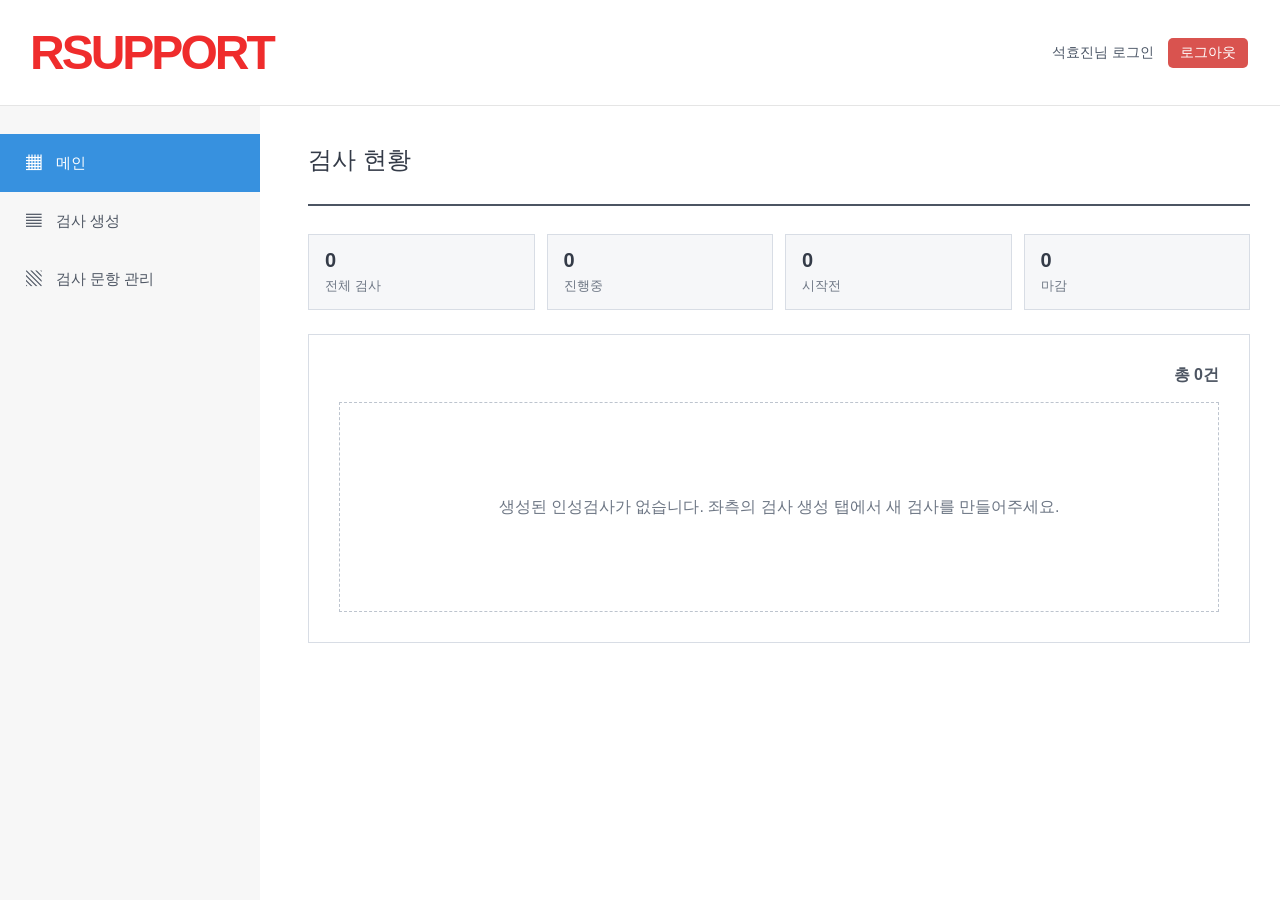
==== index.html @ ec185256 "Implement Egogram and DISC assessment flow" ====
<!doctype html>
<html lang="ko">
  <head>
    <meta charset="UTF-8" />
    <meta name="viewport" content="width=device-width, initial-scale=1.0" />
    <title>인성검사 관리자</title>
    <link rel="stylesheet" href="styles.css" />
  </head>
  <body data-page="admin">
    <div id="app"></div>
    <script src="questions-data.js"></script>
    <script src="app.js"></script>
  </body>
</html>
---- styles.css ----
﻿:root {
  --ink: #343b48;
  --muted: #6d7684;
  --line: #d8dde5;
  --soft: #f6f7f9;
  --blue: #3791df;
  --red: #ef2c2c;
  --danger: #d9534f;
  --gray: #757b84;
  --green: #1f9d6a;
}

* {
  box-sizing: border-box;
}

body {
  margin: 0;
  color: var(--ink);
  background: #fff;
  font-family: "Malgun Gothic", "Apple SD Gothic Neo", Arial, sans-serif;
}

a {
  color: inherit;
  text-decoration: none;
}

button,
input,
select {
  font: inherit;
}

button {
  cursor: pointer;
}

.admin-shell {
  min-height: 100vh;
}

.topbar {
  display: flex;
  align-items: center;
  justify-content: space-between;
  height: 106px;
  padding: 0 32px 0 30px;
  border-bottom: 1px solid #e5e5e5;
  background: #fff;
}

.logo {
  color: var(--red);
  font-size: 48px;
  font-weight: 900;
  letter-spacing: -3px;
}

.account {
  display: flex;
  align-items: center;
  gap: 14px;
  color: #4a5565;
  font-size: 14px;
}

.account button {
  min-height: 30px;
  border: 0;
  border-radius: 5px;
  padding: 0 12px;
  color: #fff;
  background: var(--danger);
}

.body-layout {
  display: grid;
  grid-template-columns: 260px 1fr;
  min-height: calc(100vh - 106px);
}

.sidebar {
  padding-top: 28px;
  background: #f7f7f7;
}

.side-tab {
  display: flex;
  align-items: center;
  gap: 14px;
  min-height: 58px;
  padding: 0 24px;
  color: #4d5562;
  font-size: 15px;
}

.side-tab.active {
  color: #fff;
  background: var(--blue);
}

.tab-icon {
  width: 18px;
  text-align: center;
  font-weight: 900;
}

.content {
  padding: 38px 30px 60px 48px;
}

.page-section {
  width: min(100%, 1538px);
}

.page-section.narrow {
  width: min(720px, 100%);
}

.page-section h1 {
  margin: 0 0 28px;
  font-size: 24px;
  font-weight: 500;
}

.status-line {
  height: 2px;
  margin-bottom: 28px;
  background: #4c5563;
}

.summary {
  display: grid;
  grid-template-columns: repeat(4, 1fr);
  gap: 12px;
  margin-bottom: 24px;
}

.stat {
  padding: 14px 16px;
  background: var(--soft);
  border: 1px solid var(--line);
}

.stat b {
  display: block;
  margin-bottom: 4px;
  font-size: 20px;
}

.stat span {
  color: var(--muted);
  font-size: 13px;
}

.table-panel,
.form-panel {
  border: 1px solid var(--line);
  background: #fff;
}

.table-panel {
  padding: 30px;
  overflow-x: auto;
}

.table-toolbar {
  display: flex;
  align-items: center;
  justify-content: space-between;
  margin-bottom: 16px;
}

.total {
  color: #4d5562;
  font-weight: 700;
}

table {
  width: 100%;
  border-collapse: collapse;
  font-size: 14px;
}

th,
td {
  border-bottom: 1px solid #d9d9d9;
  padding: 13px 8px;
  text-align: center;
  white-space: nowrap;
}

th {
  border-top: 1px solid #4c5563;
  color: #2f3744;
  font-weight: 600;
}

td:nth-child(2),
td:nth-child(4) {
  text-align: left;
}

.test-link {
  color: #303844;
  font-weight: 800;
  text-decoration: underline;
  text-underline-offset: 3px;
}

.main-table th:nth-child(2),
.main-table td:nth-child(2) {
  text-align: center;
}

.main-table th:nth-child(4),
.main-table td:nth-child(4) {
  text-align: center;
}

.badge {
  display: inline-flex;
  align-items: center;
  min-height: 24px;
  border-radius: 4px;
  padding: 0 9px;
  color: #fff;
  background: var(--green);
  font-size: 12px;
  font-weight: 800;
}

.badge.pending {
  background: var(--blue);
}

.badge.closed {
  background: var(--gray);
}

.badge.done {
  background: var(--green);
}

.ghost-button {
  min-height: 30px;
  border: 1px solid var(--line);
  border-radius: 4px;
  padding: 0 10px;
  color: #4d5562;
  background: #fff;
}

.form-panel {
  padding: 30px 34px;
}

.form-panel h2 {
  margin: 0 0 12px;
  font-size: 20px;
}

.hint {
  margin: 0 0 28px;
  color: var(--muted);
  font-size: 14px;
  line-height: 1.65;
}

.field {
  display: grid;
  gap: 9px;
  margin-bottom: 20px;
}

.field label {
  color: #1e2633;
  font-size: 15px;
  font-weight: 800;
}

.field input,
.field select {
  width: 100%;
  min-height: 48px;
  border: 1px solid #d2d9e5;
  border-radius: 8px;
  padding: 0 18px;
  font-size: 18px;
  background: #fff;
}

.date-input {
  letter-spacing: 0.02em;
}

.primary-button {
  width: 100%;
  min-height: 48px;
  border: 0;
  border-radius: 8px;
  color: #fff;
  background: #465477;
  font-size: 19px;
  font-weight: 800;
}

.error {
  margin: 0 0 16px;
  color: var(--danger);
  font-size: 14px;
  font-weight: 800;
}

.empty {
  display: grid;
  min-height: 210px;
  place-items: center;
  color: var(--muted);
  background: #fff;
  border: 1px dashed #bdc4ce;
  font-size: 16px;
}

.detail-title {
  margin: -6px 0 28px;
  padding-bottom: 22px;
  border-bottom: 1px solid var(--line);
  color: #3d4654;
  font-size: 27px;
  font-weight: 800;
}

.detail-summary {
  grid-template-columns: repeat(4, 1fr);
}

.detail-table-panel {
  min-height: 440px;
}

.detail-table {
  min-width: 1160px;
}

.detail-table th,
.detail-table td {
  font-size: 13px;
}

.detail-table th small {
  color: var(--muted);
  font-size: 10px;
  font-weight: 500;
}

.detail-table th:nth-child(4),
.detail-table td:nth-child(4) {
  text-align: center;
}

.detail-table input[type="checkbox"],
.fake-checkbox {
  display: inline-block;
  width: 14px;
  height: 14px;
  margin-right: 6px;
  vertical-align: -3px;
  border: 2px solid #9ea6b1;
  border-radius: 3px;
  background: #fff;
}

.detail-table input[type="checkbox"] {
  appearance: none;
}

.detail-table input[type="checkbox"]:checked {
  border-color: var(--blue);
  background: var(--blue);
  box-shadow: inset 0 0 0 3px #fff;
}

.detail-footer {
  display: grid;
  grid-template-columns: 1fr auto 1fr;
  gap: 30px;
  align-items: center;
  padding: 34px 0 10px;
}

.pager {
  display: flex;
  justify-content: center;
  min-height: 30px;
  grid-column: 1 / -1;
  grid-row: 1;
}

.pager a {
  display: grid;
  min-width: 30px;
  height: 30px;
  place-items: center;
  border: 1px solid var(--line);
  color: #66707e;
  font-size: 13px;
}

.pager a + a {
  border-left: 0;
}

.pager a.active {
  background: #eeeeee;
  color: #323b48;
  font-weight: 800;
}

.bottom-actions {
  display: flex;
  flex-wrap: wrap;
  gap: 8px;
  justify-content: center;
  grid-column: 2;
  grid-row: 2;
}

.report-actions {
  justify-self: start;
  grid-column: 1;
  grid-row: 2;
}

.action-button {
  min-height: 30px;
  border: 1px solid transparent;
  border-radius: 4px;
  padding: 0 12px;
  color: #fff;
  font-size: 13px;
  font-weight: 800;
}

.action-button.outline {
  color: #1f2937;
  background: #fff;
  border-color: var(--line);
}

.action-button.primary {
  background: #337ab7;
}

.action-button.success {
  background: #5cb85c;
}

.action-button.danger {
  background: var(--danger);
}

.action-button.print {
  color: #fff;
  background: #337ab7;
}

.action-button.copy {
  color: #fff;
  background: #5bc0de;
}

.modal-backdrop {
  position: fixed;
  inset: 0;
  display: grid;
  place-items: center;
  padding: 20px;
  background: rgba(23, 30, 43, 0.38);
  z-index: 20;
}

.modal {
  width: min(620px, 100%);
  background: #fff;
  border: 1px solid var(--line);
  box-shadow: 0 18px 60px rgba(0, 0, 0, 0.22);
}

.modal-head {
  display: flex;
  align-items: center;
  justify-content: space-between;
  padding: 18px 22px;
  border-bottom: 1px solid var(--line);
}

.modal-head h2 {
  margin: 0;
  font-size: 18px;
}

.modal-head button {
  width: 30px;
  height: 30px;
  border: 0;
  background: transparent;
  color: #6b7280;
  font-size: 22px;
}

.modal form {
  padding: 22px;
}

.modal-grid {
  display: grid;
  grid-template-columns: repeat(2, 1fr);
  gap: 0 14px;
}

.modal-grid .field:last-child {
  grid-column: 1 / -1;
}

.field.compact {
  margin-bottom: 14px;
}

.field.compact label {
  font-size: 13px;
}

.required {
  color: var(--danger);
  font-weight: 900;
}

.field.compact input,
.field.compact select {
  min-height: 40px;
  font-size: 14px;
}

.modal-actions {
  display: flex;
  justify-content: flex-end;
  gap: 8px;
  padding-top: 6px;
}

.question-rule-panel {
  display: grid;
  gap: 6px;
  margin-bottom: 18px;
  padding: 14px 16px;
  background: #f6f7f9;
  border: 1px solid var(--line);
  color: #3d4654;
  font-size: 13px;
}

.question-rule-panel strong {
  font-size: 14px;
}

.question-table-panel {
  max-height: 640px;
}

.question-tabs {
  display: flex;
  gap: 8px;
  margin: 18px 0 12px;
  border-bottom: 1px solid var(--line);
}

.question-tabs button {
  padding: 11px 18px;
  border: 1px solid var(--line);
  border-bottom: 0;
  border-radius: 6px 6px 0 0;
  background: #f5f6f8;
  color: #566171;
  font-size: 14px;
  font-weight: 700;
  cursor: pointer;
}

.question-tabs button.active {
  position: relative;
  margin-bottom: -1px;
  border-color: #337ab7;
  background: #fff;
  color: #24689f;
}

.question-tabs button span {
  margin-left: 5px;
  color: var(--muted);
  font-size: 12px;
  font-weight: 500;
}

.question-table-panel[hidden] {
  display: none;
}

.question-group-title {
  margin: 20px 0 12px;
  color: #303844;
  font-size: 18px;
}

.disc-question-guide {
  margin: 0 0 12px;
  color: var(--muted);
  font-size: 13px;
}

.question-table {
  min-width: 900px;
  font-size: 13px;
}

.question-table th,
.question-table td {
  text-align: center;
}

.question-table td:nth-child(2) {
  text-align: left;
  min-width: 420px;
}

.question-table th:nth-child(3),
.question-table td:nth-child(3),
.question-table th:nth-child(4),
.question-table td:nth-child(4) {
  min-width: 120px;
}

.disc-question-table {
  min-width: 760px;
}

.question-table.disc-question-table th,
.question-table.disc-question-table td {
  min-width: 130px;
  text-align: center;
}

.disc-question-table th:first-child,
.disc-question-table td:first-child {
  min-width: 80px;
}

.question-save-bar {
  display: flex;
  justify-content: flex-end;
  margin-top: 14px;
}

.report-modal {
  width: min(980px, 100%);
  max-height: calc(100vh - 48px);
  overflow: auto;
}

.report-tools {
  display: flex;
  justify-content: flex-end;
  gap: 8px;
  padding: 14px 22px;
  border-bottom: 1px solid var(--line);
}

.print-area {
  padding: 22px;
  background: #f4f5f7;
}

.result-sheet {
  padding: 22px;
  background: #fff;
  border: 1px solid var(--line);
  color: #222;
}

.result-sheet + .result-sheet {
  margin-top: 18px;
}

.result-sheet-head {
  display: grid;
  grid-template-columns: 1fr 280px;
  gap: 16px;
  align-items: start;
  padding-bottom: 14px;
  border-bottom: 2px solid #4c5563;
}

.result-sheet-head h1 {
  margin: 0 0 6px;
  font-size: 22px;
}

.result-sheet-head p {
  margin: 0;
  color: var(--muted);
  font-size: 13px;
}

.result-identity {
  display: grid;
  gap: 5px;
  padding: 12px;
  border: 1px solid var(--line);
}

.result-identity span {
  color: var(--muted);
  font-size: 13px;
}

.result-summary-row {
  display: grid;
  grid-template-columns: repeat(4, 1fr);
  gap: 8px;
  margin: 14px 0;
}

.result-summary-row div {
  padding: 10px;
  background: var(--soft);
  border: 1px solid var(--line);
}

.result-summary-row b,
.result-summary-row span {
  display: block;
}

.result-summary-row b {
  margin-bottom: 5px;
  font-size: 12px;
}

.result-summary-row span {
  color: #2f3744;
  font-size: 14px;
  font-weight: 800;
}

.result-alert {
  margin-top: 12px;
  padding: 10px 12px;
  background: #fff7ed;
  border: 1px solid #fed7aa;
  color: #9a3412;
  font-size: 13px;
  font-weight: 700;
}

.result-alert.danger {
  background: #fef2f2;
  border-color: #fecaca;
  color: #b91c1c;
}

.best-panel {
  display: grid;
  grid-template-columns: 150px 1fr;
  gap: 12px;
  align-items: stretch;
  margin-bottom: 12px;
  border: 1px solid var(--line);
}

.best-type {
  display: grid;
  place-items: center;
  gap: 4px;
  background: #4a4f72;
  color: #fff;
}

.best-type small {
  font-size: 11px;
}

.best-type strong {
  font-size: 28px;
  letter-spacing: 1px;
}

.best-panel h2 {
  margin: 12px 0 4px;
  font-size: 17px;
}

.best-panel p {
  margin: 0 12px 12px 0;
  color: var(--muted);
  font-size: 13px;
  line-height: 1.55;
}

.result-section-grid {
  display: grid;
  grid-template-columns: 1fr 1fr;
  gap: 12px;
}

.report-block {
  margin-top: 12px;
  border: 1px solid var(--line);
}

.report-block h3 {
  margin: 0;
  padding: 7px 10px;
  background: #e7e7e7;
  border-bottom: 1px solid var(--line);
  color: #222;
  font-size: 13px;
}

.score-table {
  width: 100%;
  border-collapse: collapse;
  font-size: 12px;
}

.score-table th,
.score-table td {
  padding: 6px 8px;
  border-bottom: 1px solid #e5e7eb;
  text-align: left;
}

.score-table th {
  background: #f6f7f9;
  color: #374151;
  font-weight: 800;
}

.score-table th:nth-child(1) {
  width: 38%;
}

.score-table th:nth-child(2) {
  width: 42%;
}

.score-cell {
  display: grid;
  grid-template-columns: 1fr 54px;
  gap: 8px;
  align-items: center;
}

.score-cell b {
  font-weight: 700;
  text-align: right;
}

.score-bar {
  display: block;
  height: 7px;
  background: #e4e4e4;
}

.score-bar i {
  display: block;
  height: 100%;
  background: #6b8bc2;
}

.cwb .score-bar i {
  background: #d85a5a;
}

.workstyle .score-bar i {
  background: #9b63b7;
}

.reliability .score-bar i {
  background: #36c486;
}

.summary-list {
  display: grid;
  gap: 8px;
  padding: 10px;
  font-size: 12px;
}

.summary-list div {
  padding-bottom: 8px;
  border-bottom: 1px solid #edf0f4;
}

.summary-list div:last-child {
  padding-bottom: 0;
  border-bottom: 0;
}

.summary-list strong {
  margin-right: 8px;
}

.summary-list span {
  color: var(--blue);
  font-weight: 800;
}

.summary-list p {
  margin: 5px 0 0;
  color: var(--muted);
  line-height: 1.45;
}

.analysis-box {
  padding: 12px 14px;
  color: #1f2937;
  font-size: 12px;
  line-height: 1.65;
}

.analysis-box p {
  margin: 0 0 10px;
}

.analysis-box p:last-child {
  margin-bottom: 0;
}

.result-table {
  width: 100%;
  border-collapse: collapse;
  font-size: 12px;
}

.result-table th {
  width: 150px;
  background: #f6f7f9;
  color: #374151;
}

.result-table th,
.result-table td {
  padding: 8px 10px;
  border-bottom: 1px solid #e5e7eb;
  white-space: normal;
  text-align: left;
  line-height: 1.45;
}

@media print {
  @page {
    size: A4 portrait;
    margin: 6mm;
  }

  html,
  body {
    width: 210mm;
    margin: 0;
    background: #fff;
  }

  body * {
    visibility: hidden;
  }

  .print-area,
  .print-area * {
    visibility: visible;
  }

  .print-area {
    position: absolute;
    inset: 0;
    padding: 0;
    background: #fff;
  }

  .no-print {
    display: none;
  }

  .result-sheet {
    width: 198mm;
    min-height: auto;
    box-sizing: border-box;
    page-break-after: always;
    break-after: page;
    page-break-inside: avoid;
    break-inside: avoid;
    border: 0;
    padding: 5mm;
  }

  .result-sheet:last-child {
    page-break-after: auto;
    break-after: auto;
  }

  .result-sheet-head {
    grid-template-columns: 1fr 48mm;
    gap: 6mm;
    padding-bottom: 3mm;
  }

  .result-sheet-head h1 {
    margin-bottom: 2mm;
    font-size: 16px;
  }

  .result-sheet-head p,
  .result-identity span,
  .best-panel p,
  .summary-list,
  .analysis-box,
  .result-table,
  .score-table {
    font-size: 9px;
    line-height: 1.25;
  }

  .result-identity {
    padding: 3mm;
  }

  .result-summary-row {
    gap: 2mm;
    margin: 3mm 0;
  }

  .result-summary-row div {
    padding: 2mm;
  }

  .result-summary-row b {
    margin-bottom: 1mm;
    font-size: 8px;
  }

  .result-summary-row span {
    font-size: 10px;
  }

  .best-panel {
    grid-template-columns: 28mm 1fr;
    gap: 3mm;
    margin-bottom: 3mm;
  }

  .best-type strong {
    font-size: 18px;
  }

  .best-panel h2 {
    margin: 2mm 0 1mm;
    font-size: 11px;
  }

  .best-panel p {
    margin: 0 2mm 2mm 0;
  }

  .report-block {
    margin-top: 2mm;
  }

  .report-block h3 {
    padding: 1.5mm 2mm;
    font-size: 9px;
  }

  .score-table th,
  .score-table td,
  .result-table th,
  .result-table td {
    padding: 1.1mm 1.5mm;
  }

  .score-cell {
    grid-template-columns: 1fr 22mm;
    gap: 2mm;
  }

  .score-bar {
    height: 2mm;
  }

  .summary-list {
    gap: 1.5mm;
    padding: 2mm;
  }

  .summary-list div {
    padding-bottom: 1.5mm;
  }

  .summary-list p {
    margin-top: 1mm;
  }

  .analysis-box {
    padding: 2mm;
  }

  .analysis-box p {
    margin-bottom: 1.5mm;
  }

  .report-modal {
    width: 100%;
    max-height: none;
    overflow: visible;
  }

  .result-summary-row,
  .result-section-grid,
  .best-panel {
    break-inside: avoid;
  }
}

.candidate-shell {
  min-height: 100vh;
  display: grid;
  place-items: center;
  padding: 24px;
  background: #e9ecef;
  font-size: 14px;
}

.candidate-card,
.candidate-test {
  width: min(720px, 100%);
  background: #fff;
  border: 1px solid var(--line);
  box-shadow: 0 12px 36px rgba(31, 41, 55, 0.08);
}

.candidate-login-layout {
  width: min(1420px, 100%);
  display: grid;
  grid-template-columns: 1.25fr 0.85fr;
  gap: 18px;
  align-items: stretch;
}

.candidate-info-panel,
.candidate-login-panel {
  background: #fff;
  border-radius: 4px;
  box-shadow: 0 8px 22px rgba(0, 0, 0, 0.32);
}

.candidate-info-panel {
  display: grid;
  align-content: start;
  padding: 24px 22px 16px;
  background: #ededf5;
}

.candidate-logo.mark {
  margin: 0 0 22px;
  font-size: 42px;
  line-height: 1;
}

.candidate-info-divider {
  height: 1px;
  margin-bottom: 24px;
  background: #fff;
}

.candidate-info-text {
  color: #666;
  font-size: 14px;
  line-height: 1.7;
}

.candidate-info-text p {
  margin: 0 0 8px;
}

.candidate-info-text .info-lead {
  margin-bottom: 22px;
}

.candidate-info-text .info-gap {
  margin-top: 22px;
}

.login-assessment-guide {
  margin-top: 14px;
  padding: 12px 14px;
  border: 1px solid var(--line);
  background: #f7f9fc;
}

.login-assessment-guide h3 {
  margin: 0 0 6px;
  color: #303844;
  font-size: 15px;
}

.login-assessment-guide p {
  margin-bottom: 5px;
}

.login-assessment-guide .egogram-score-key {
  margin: 7px 0 0;
}

.notice-chip {
  display: inline-grid;
  place-items: center;
  margin-bottom: 6px;
  padding: 2px 7px;
  background: #db514d;
  color: #fff;
  border-radius: 3px;
  font-size: 13px;
  font-weight: 800;
}

.candidate-contact {
  display: grid;
  grid-template-columns: 230px 1fr 1.55fr;
  align-items: center;
  margin: 46px -22px 0;
  background: #ddd;
  color: #111;
  font-size: 14px;
}

.candidate-contact span {
  padding: 14px;
  background: #343b6d;
  color: #fff;
  text-align: center;
}

.candidate-contact b {
  padding: 12px 16px;
  font-weight: 500;
}

.candidate-login-panel {
  padding: 30px 28px;
}

.candidate-login-form {
  display: grid;
  gap: 15px;
}

.candidate-login-form select,
.candidate-login-form input:not([type="checkbox"]) {
  width: 100%;
  height: 40px;
  padding: 0 14px;
  border: 1px solid #cfcfcf;
  border-radius: 4px;
  background: #fff;
  color: #555;
  font-size: 14px;
}

.candidate-login-form input::placeholder {
  color: #9b9b9b;
}

.agree-row {
  display: flex;
  align-items: center;
  gap: 9px;
  color: #777;
  font-size: 14px;
  font-weight: 800;
}

.agree-row input {
  width: 18px;
  height: 18px;
}

.privacy-row {
  display: flex;
  justify-content: space-between;
  align-items: center;
  margin-top: -10px;
  padding-bottom: 10px;
  border-bottom: 1px solid #e5e5e5;
}

.privacy-row button {
  padding: 6px 10px;
  border: 1px solid #d0d0d0;
  border-radius: 4px;
  background: #fff;
  color: #333;
  font-size: 13px;
}

.login-button {
  height: 50px;
  border: 0;
  border-radius: 4px;
  color: #fff;
  font-size: 16px;
}

.login-button {
  margin-top: 20px;
  background: #24b7da;
}

.candidate-card {
  display: grid;
  gap: 20px;
  padding: 30px;
}

.candidate-card h1,
.candidate-test h1 {
  margin: 12px 0 8px;
  color: #303844;
  font-size: 24px;
}

.candidate-card p,
.candidate-test p {
  margin: 0;
  color: var(--muted);
}

.candidate-notice,
.candidate-guide {
  padding: 12px;
  background: #f7f9fc;
  border: 1px solid var(--line);
  color: #4b5563;
  line-height: 1.55;
}

.candidate-notice {
  display: grid;
  gap: 4px;
}

.candidate-notice strong {
  color: #1f2937;
}

.candidate-guide {
  margin-top: 10px !important;
  font-size: 13px;
}

.candidate-guide ol {
  display: grid;
  gap: 4px;
  margin: 0;
  padding-left: 20px;
}

.egogram-score-key {
  display: flex;
  flex-wrap: wrap;
  gap: 8px;
  margin: 10px 0 0 20px;
}

.egogram-score-key span {
  padding: 4px 9px;
  border: 1px solid var(--line);
  border-radius: 4px;
  background: #fff;
  color: #303844;
  font-weight: 700;
}

.candidate-logo {
  color: var(--red);
  font-size: 30px;
  font-weight: 900;
  letter-spacing: -2px;
}

.candidate-admin-link {
  color: #337ab7;
  font-size: 14px;
  font-weight: 800;
  text-decoration: underline;
  text-underline-offset: 3px;
}

.candidate-test {
  width: min(980px, 100%);
}

.candidate-test-head {
  display: flex;
  align-items: flex-start;
  justify-content: space-between;
  gap: 18px;
  padding: 34px 44px;
  border-bottom: 1px solid var(--line);
}

.candidate-progress {
  min-width: 142px;
  padding: 0 12px;
  height: 40px;
  display: grid;
  place-items: center;
  color: #fff;
  background: #337ab7;
  border-radius: 4px;
  font-size: 14px;
  font-weight: 800;
}

.candidate-stage-indicator {
  display: flex;
  flex-wrap: wrap;
  align-items: center;
  gap: 9px;
  margin-top: 12px;
  color: #8a93a0;
  font-size: 13px;
  font-weight: 700;
}

.candidate-stage-indicator span {
  padding: 7px 10px;
  border: 1px solid var(--line);
  border-radius: 5px;
}

.candidate-stage-indicator span.active {
  border-color: #337ab7;
  background: #edf6ff;
  color: #24689f;
}

.candidate-stage-indicator span.complete {
  border-color: #b8dfcc;
  background: #effaf4;
  color: #16804c;
}

.candidate-stage-indicator small {
  margin-left: 5px;
  font-weight: 500;
}

.candidate-status {
  display: grid;
  align-content: start;
  gap: 8px;
  justify-items: end;
}

.candidate-time {
  height: auto;
  min-height: 0;
  padding: 7px 10px;
  background: #fff7ed;
  border: 1px solid #fed7aa;
  color: #9a3412;
  border-radius: 8px;
  font-size: 13px;
  font-weight: 700;
  white-space: nowrap;
}

.candidate-question {
  padding: 34px 44px;
}

.candidate-question > span {
  color: #337ab7;
  font-size: 13px;
  font-weight: 800;
}

.candidate-question h2 {
  margin: 18px 0 24px;
  color: #1f2937;
  font-size: 22px;
  line-height: 1.45;
}

.candidate-scale {
  display: grid;
  grid-template-columns: 1fr;
  gap: 8px;
  max-width: 480px;
}

.candidate-scale button {
  min-height: 42px;
  display: flex;
  align-items: center;
  gap: 10px;
  padding: 0 14px;
  border: 1px solid var(--line);
  background: #fff;
  color: #303844;
  font-size: 15px;
  font-weight: 800;
  text-align: left;
}

.candidate-scale button.selected {
  color: #fff;
  border-color: #337ab7;
  background: #337ab7;
}

.candidate-scale button span {
  min-width: 22px;
  font-size: 17px;
}

.disc-choice-list {
  display: grid;
  gap: 10px;
  max-width: 640px;
}

.disc-choice {
  display: grid;
  grid-template-columns: 1fr 130px;
  align-items: center;
  gap: 12px;
  min-height: 54px;
  padding: 8px 12px;
  border: 1px solid var(--line);
  background: #fff;
}

.disc-word {
  color: #1f2937;
  font-size: 17px;
  font-weight: 700;
}

.disc-choice select {
  min-height: 38px;
  padding: 0 10px;
  border: 1px solid var(--line);
  background: #fff;
  color: #303844;
  font-size: 14px;
}

.candidate-test .disc-validation-message {
  min-height: 20px;
  margin: 28px 0 0;
  color: #c62828;
  font-size: 14px;
  font-weight: 700;
}

.disc-report > p {
  margin: 10px 0 0;
  color: #303844;
  line-height: 1.6;
}

.disc-rank-cards {
  display: grid;
  grid-template-columns: repeat(2, minmax(0, 1fr));
  gap: 10px;
  margin-top: 14px;
}

.disc-rank-card {
  display: grid;
  justify-items: center;
  gap: 5px;
  padding: 14px;
  border: 1px solid #d6dbea;
  border-radius: 4px;
  background: #4b4f70;
  color: #fff;
  text-align: center;
}

.disc-rank-card.rank-2 {
  background: #626985;
}

.disc-rank-card small {
  font-size: 13px;
  font-weight: 700;
}

.disc-rank-card strong {
  font-size: 30px;
  line-height: 1.1;
}

.disc-rank-card span {
  font-size: 14px;
}

.disc-detail-slots {
  display: grid;
  grid-template-columns: repeat(2, minmax(0, 1fr));
  gap: 10px;
  margin-top: 12px;
}

.disc-detail-slot {
  min-height: 105px;
  padding: 12px 14px;
  border: 1px solid var(--line);
  border-radius: 4px;
  background: #f7f8fa;
}

.disc-detail-slot h4 {
  margin: 0 0 8px;
  color: #303844;
  font-size: 14px;
}

.disc-detail-slot p {
  margin: 0;
  color: var(--muted);
  font-size: 13px;
}

.disc-tie-note {
  font-weight: 700;
}

@media (max-width: 700px) {
  .disc-rank-cards,
  .disc-detail-slots {
    grid-template-columns: 1fr;
  }
}

.candidate-actions {
  display: flex;
  justify-content: space-between;
  margin-top: 28px;
}

.candidate-actions button:disabled {
  opacity: 0.45;
  cursor: not-allowed;
}

.candidate-card.complete {
  text-align: center;
}

@media (max-width: 760px) {
  .candidate-login-layout {
    grid-template-columns: 1fr;
  }

  .candidate-info-panel,
  .candidate-login-panel {
    box-shadow: 0 8px 18px rgba(0, 0, 0, 0.18);
  }

  .candidate-logo.mark {
    font-size: 42px;
  }

  .candidate-contact {
    grid-template-columns: 1fr;
  }

  .candidate-test-head,
  .candidate-scale {
    grid-template-columns: 1fr;
  }

  .disc-choice {
    grid-template-columns: 1fr 100px;
  }

  .candidate-test-head {
    display: grid;
  }
}

@media (max-width: 900px) {
  .topbar {
    height: auto;
    padding: 22px;
  }

  .logo {
    font-size: 34px;
  }

  .body-layout {
    grid-template-columns: 1fr;
  }

  .sidebar {
    display: grid;
    grid-template-columns: repeat(2, 1fr);
    padding-top: 0;
  }

  .content {
    padding: 28px 16px 44px;
  }

  .summary {
    grid-template-columns: repeat(2, 1fr);
  }

  .table-panel {
    overflow-x: auto;
    padding: 18px;
  }
}
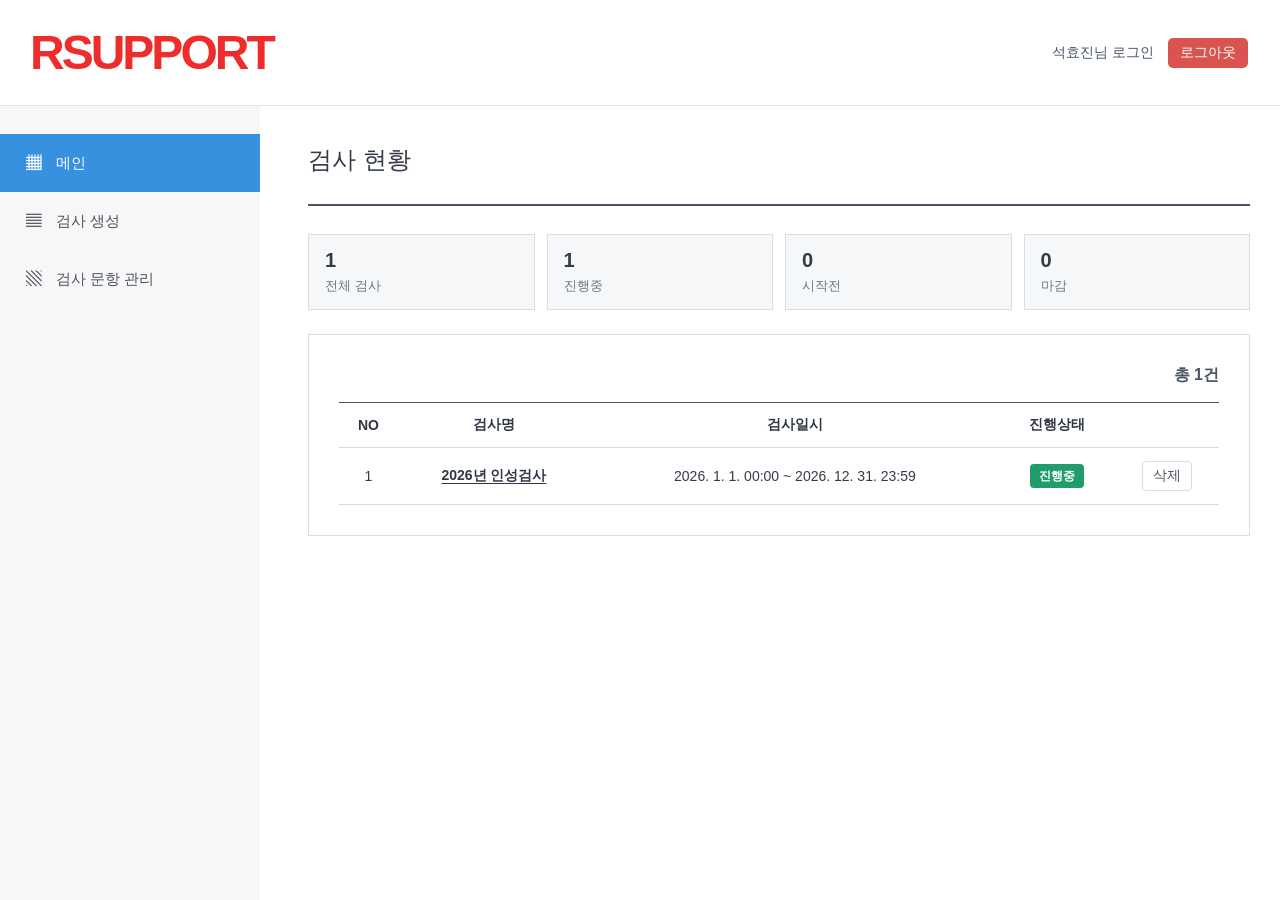
==== commit 2db4413a: "Seed assessment data from localStorage" ====
--- a/index.html
+++ b/index.html
@@ -8,6 +8,7 @@
   </head>
   <body data-page="admin">
     <div id="app"></div>
+    <script src="seed-data.js"></script>
     <script src="questions-data.js"></script>
     <script src="app.js"></script>
   </body>
